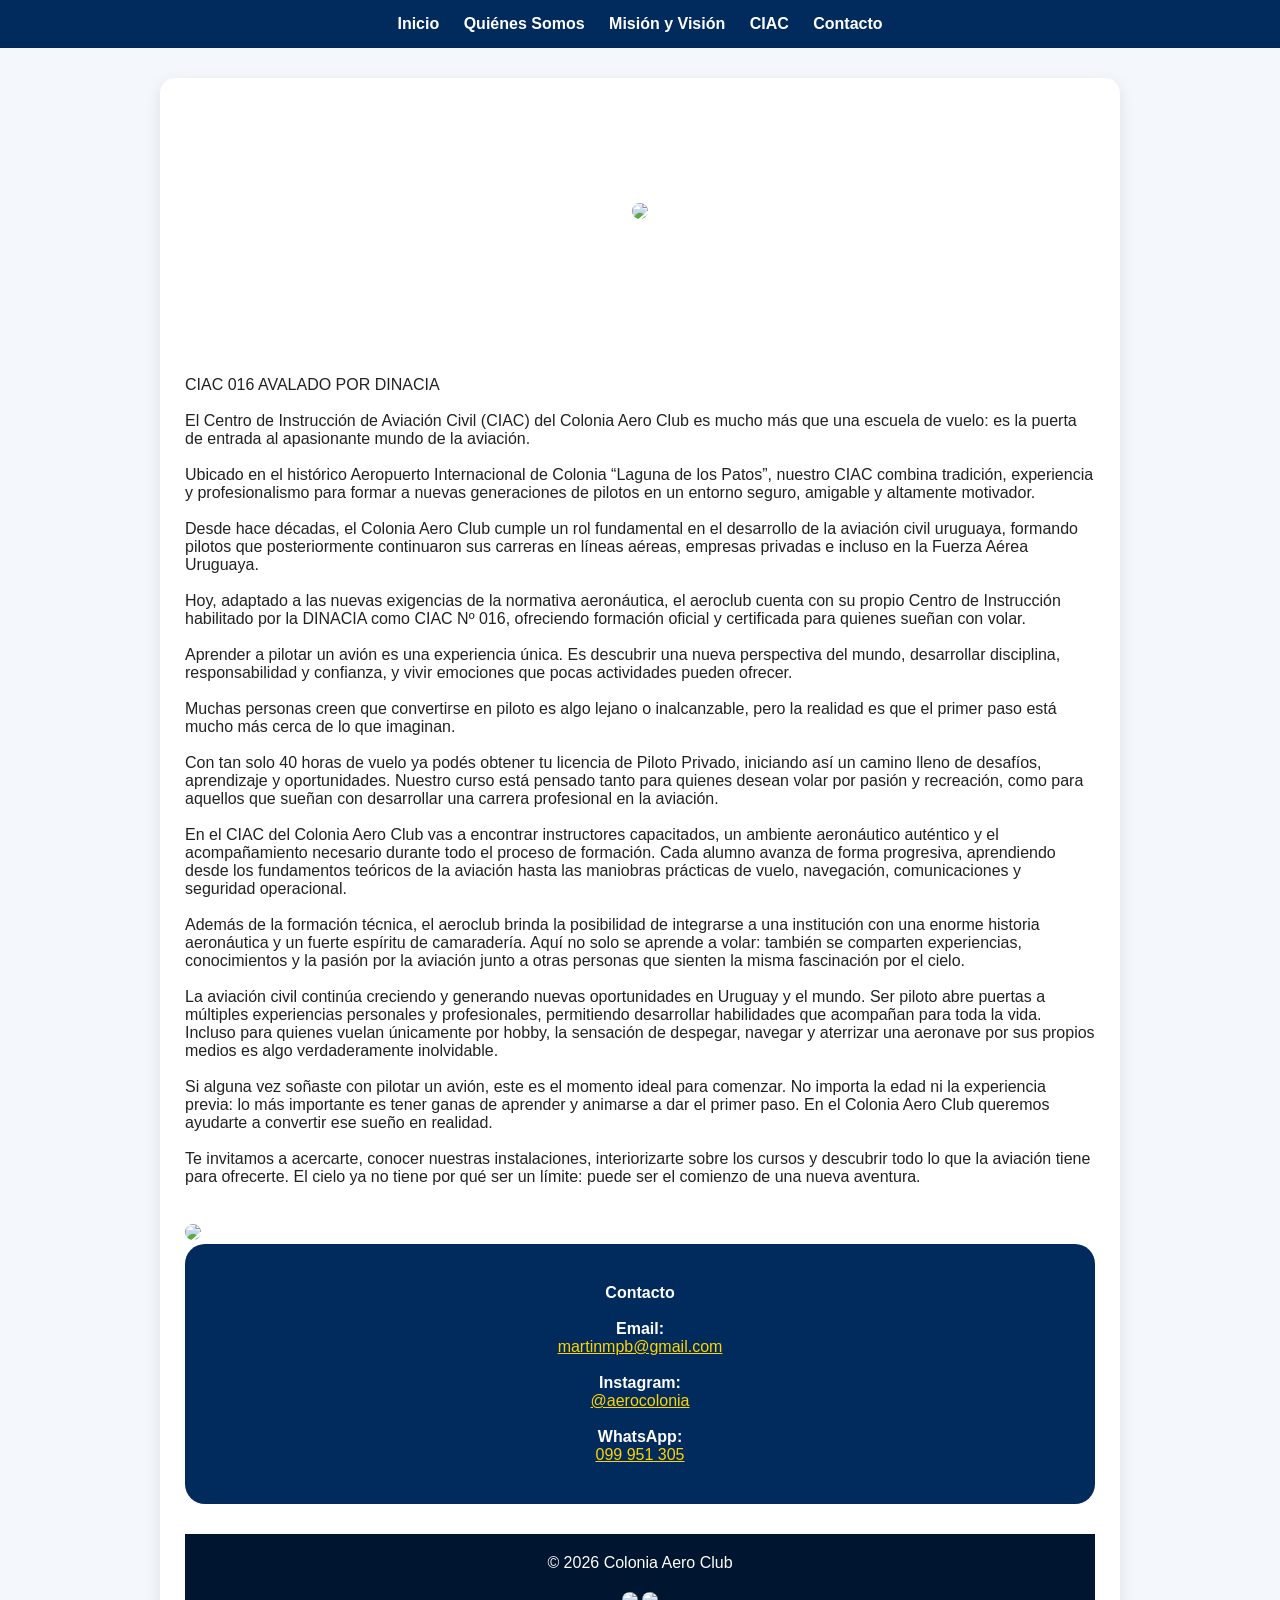
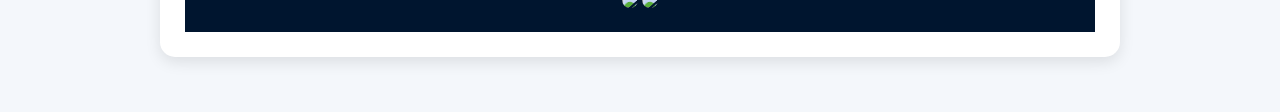
==== ciac.html @ 2aad38d1 "Update footer with images and paragraph" ====
<!DOCTYPE html>
<html lang="es">
<head>
<meta charset="UTF-8">
<meta name="viewport" content="width=device-width, initial-scale=1.0">
<title>CIAC</title>
<link rel="stylesheet" href="style.css">
</head>
<body>
<nav>
<a href="index.html">Inicio</a>
<a href="quienes-somos.html">Quiénes Somos</a>
<a href="mision-vision.html">Misión y Visión</a>
<a href="ciac.html">CIAC</a>
<a href="contacto.html">Contacto</a>
</nav>

<div class="container">
<div class="card">

<header>
<img src="ciac.webp" class="logo">
<h1>CIAC 016</h1>
<p>Desde 1941 formando pilotos.</p>
</header>

  <br>
<p> CIAC 016 AVALADO POR DINACIA </p>

  <br>
  
<p> El Centro de Instrucción de Aviación Civil (CIAC) del Colonia Aero Club es mucho más que una escuela de vuelo: es la puerta de entrada al apasionante mundo de la aviación.</p> 

   <br>
  
<p> Ubicado en el histórico Aeropuerto Internacional de Colonia “Laguna de los Patos”, nuestro CIAC combina tradición, experiencia y profesionalismo para formar a nuevas generaciones de pilotos en un entorno seguro, amigable y altamente motivador.</p>

   <br>

<p> Desde hace décadas, el Colonia Aero Club cumple un rol fundamental en el desarrollo de la aviación civil uruguaya, formando pilotos que posteriormente continuaron sus carreras en líneas aéreas, empresas privadas e incluso en la Fuerza Aérea Uruguaya.</p>

   <br>
  
<p> Hoy, adaptado a las nuevas exigencias de la normativa aeronáutica, el aeroclub cuenta con su propio Centro de Instrucción habilitado por la DINACIA como CIAC Nº 016, ofreciendo formación oficial y certificada para quienes sueñan con volar.</p>

   <br>
  
<p> Aprender a pilotar un avión es una experiencia única. Es descubrir una nueva perspectiva del mundo, desarrollar disciplina, responsabilidad y confianza, y vivir emociones que pocas actividades pueden ofrecer.</p> 

   <br>
  
<p> Muchas personas creen que convertirse en piloto es algo lejano o inalcanzable, pero la realidad es que el primer paso está mucho más cerca de lo que imaginan.</p>

   <br>
  
<p> Con tan solo 40 horas de vuelo ya podés obtener tu licencia de Piloto Privado, iniciando así un camino lleno de desafíos, aprendizaje y oportunidades. Nuestro curso está pensado tanto para quienes desean volar por pasión y recreación, como para aquellos que sueñan con desarrollar una carrera profesional en la aviación.</p>

   <br>
  
<p> En el CIAC del Colonia Aero Club vas a encontrar instructores capacitados, un ambiente aeronáutico auténtico y el acompañamiento necesario durante todo el proceso de formación. Cada alumno avanza de forma progresiva, aprendiendo desde los fundamentos teóricos de la aviación hasta las maniobras prácticas de vuelo, navegación, comunicaciones y seguridad operacional.</p>

   <br>
  
<p> Además de la formación técnica, el aeroclub brinda la posibilidad de integrarse a una institución con una enorme historia aeronáutica y un fuerte espíritu de camaradería. Aquí no solo se aprende a volar: también se comparten experiencias, conocimientos y la pasión por la aviación junto a otras personas que sienten la misma fascinación por el cielo.</p>

   <br>
  
<p> La aviación civil continúa creciendo y generando nuevas oportunidades en Uruguay y el mundo. Ser piloto abre puertas a múltiples experiencias personales y profesionales, permitiendo desarrollar habilidades que acompañan para toda la vida. Incluso para quienes vuelan únicamente por hobby, la sensación de despegar, navegar y aterrizar una aeronave por sus propios medios es algo verdaderamente inolvidable.</p>

   <br>
  
<p> Si alguna vez soñaste con pilotar un avión, este es el momento ideal para comenzar. No importa la edad ni la experiencia previa: lo más importante es tener ganas de aprender y animarse a dar el primer paso. En el Colonia Aero Club queremos ayudarte a convertir ese sueño en realidad.</p>

   <br>
  
<p> Te invitamos a acercarte, conocer nuestras instalaciones, interiorizarte sobre los cursos y descubrir todo lo que la aviación tiene para ofrecerte. El cielo ya no tiene por qué ser un límite: puede ser el comienzo de una nueva aventura. </p>

  <br>
  
<img src="avion2.jpg">

  <br>
  
  <section id="contacto">
    
    <div class="contact">
      <p><strong>Contacto</strong></p>
     
      <br>
      
      <p><strong>Email:</strong></p>
      <p>
        <a href="mailto:martinmpb@gmail.com">
          martinmpb@gmail.com
        </a>
      </p>

      <br>

      <p><strong>Instagram:</strong></p>
      <p>
        <a href="https://instagram.com/aerocolonia" target="_blank">
          @aerocolonia
        </a>
      </p>

      <br>

      <p><strong>WhatsApp:</strong></p>
      <p>
        <a href="https://wa.me/59899951305" target="_blank">
          099 951 305
        </a>
      </p>
    </div>
  </section>

<footer>
<p>© 2026 Colonia Aero Club</p>
<img src="logo.webp" class="logo a">
<img src="ciac.webp" class="logo b">
</footer>

</body>
</html>
---- style.css ----
*{
margin:0;
padding:0;
box-sizing:border-box;
font-family:Arial,sans-serif;
}

body{
background:#f4f7fb;
color:#222;
}

nav{
background: #002b5c;
padding:15px;
text-align:center;
}

nav a{
color:white;
margin:0 10px;
text-decoration:none;
font-weight:bold;
}

header{
background: url('hangar.jpg') center/cover;
padding:80px 20px;
text-align:center;
color:white;
}

.logo{
width:140px;
}

.logo a{
width:20px;
align:left;
}

.container{
max-width:1000px;
margin:auto;
padding:30px 20px;
}

.card{
background:white;
padding:25px;
border-radius:15px;
margin-bottom:25px;
box-shadow:0 5px 15px rgba(0,0,0,0.1);
}

.contact{
  background:#002b5c;
  color:white;
  border-radius:20px;
  padding:40px;
  text-align:center;
}

.contact a{
  color:#ffd400;
}

img{
width:100%;
border-radius:15px;
margin-top:20px;
}

footer{
background:#00152f;
color:white;
text-align:center;
padding:20px;
margin-top:30px;
}

@media(max-width:768px){
nav a{
display:block;
margin:10px 0;
}

header h1{
font-size:2rem;
}
}
}
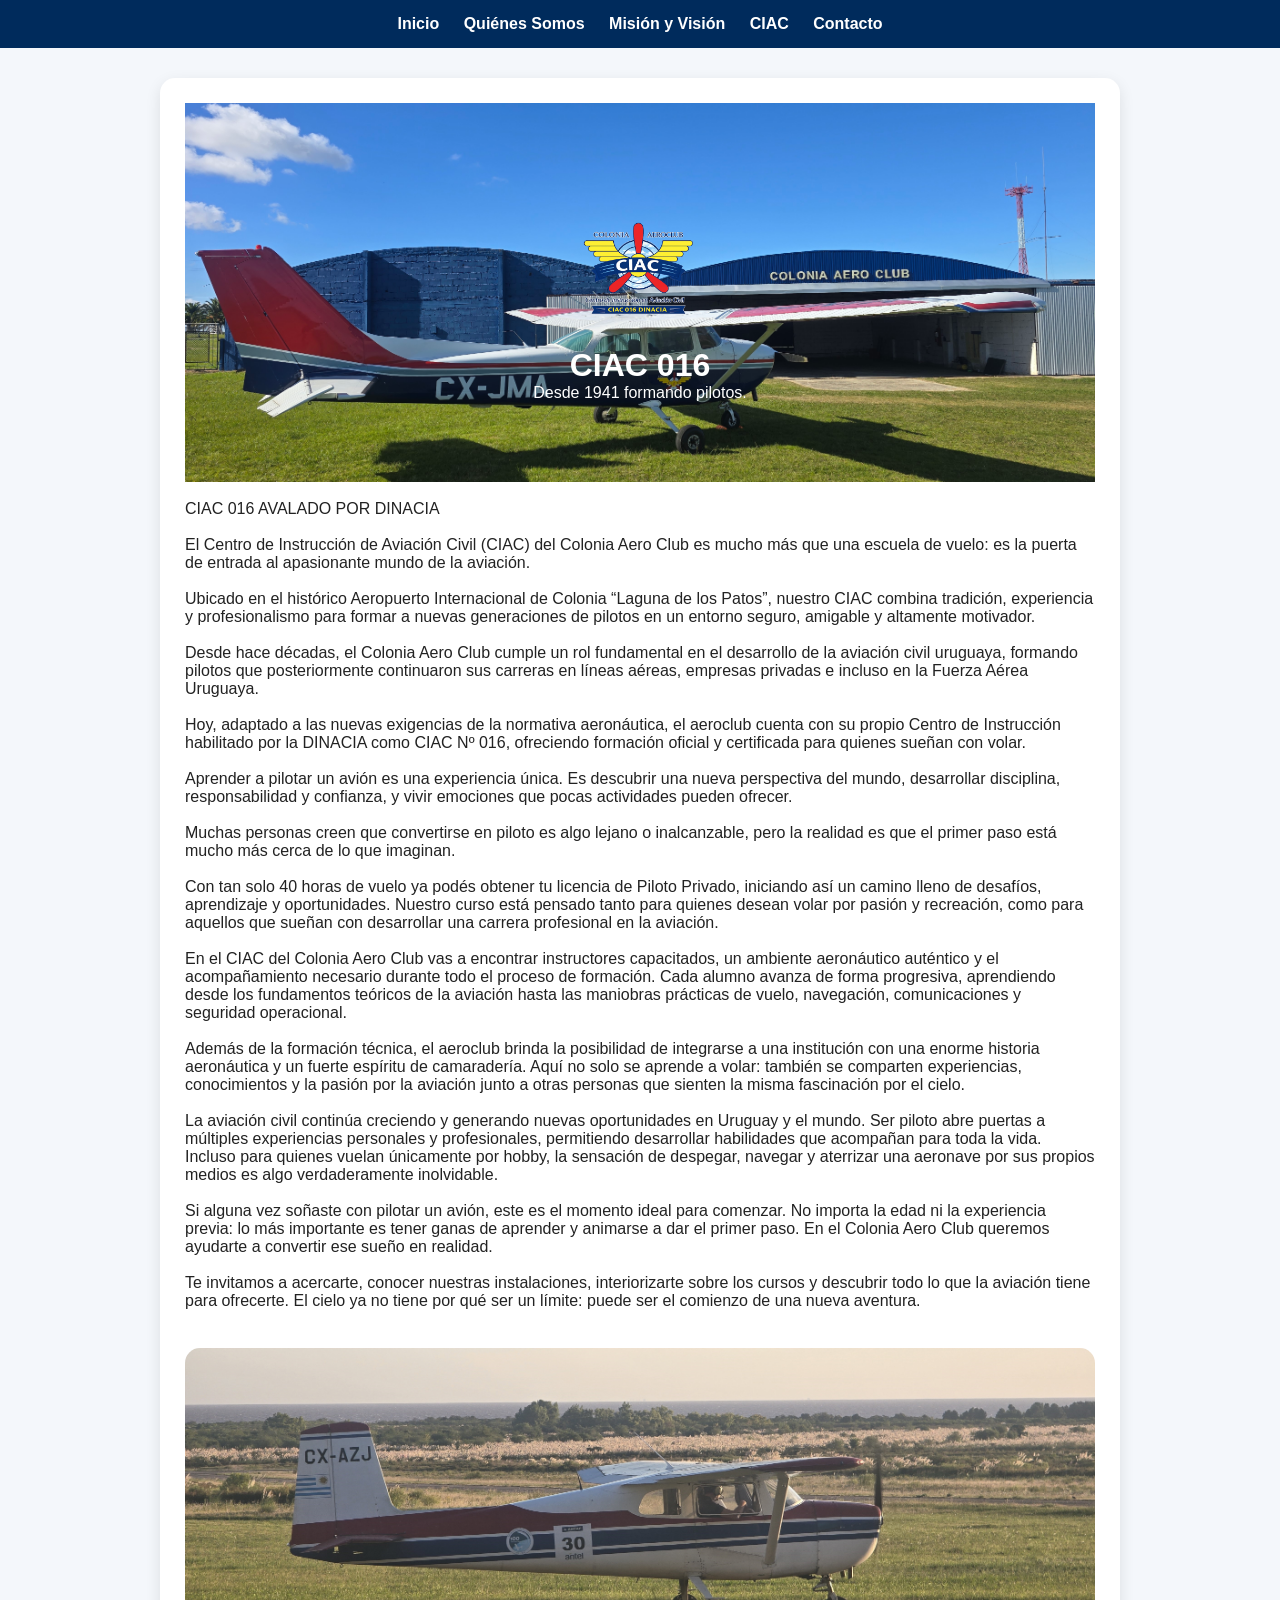
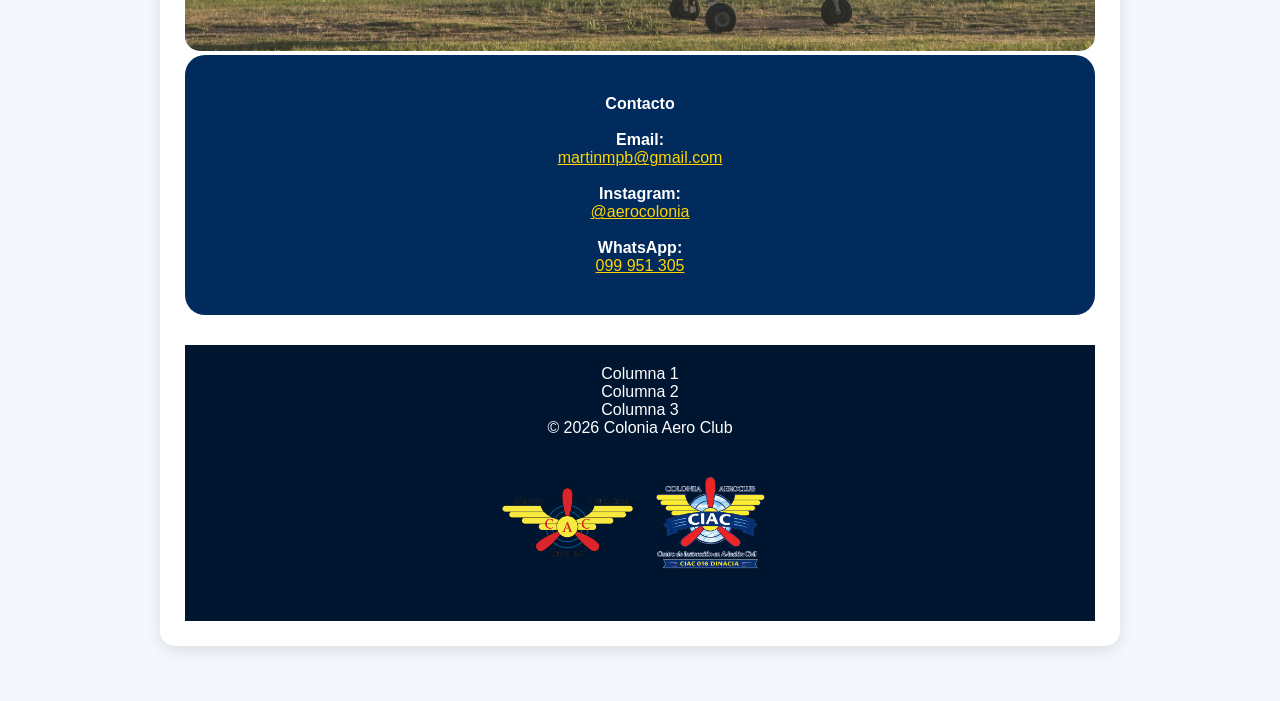
==== commit 8ba17e9e: "Add footer with columns and logos to ciac.html" ====
--- a/ciac.html
+++ b/ciac.html
@@ -116,6 +116,11 @@
   </section>
 
 <footer>
+<div class="contenedor-columnas">
+  <div class="columna">Columna 1</div>
+  <div class="columna">Columna 2</div>
+  <div class="columna">Columna 3</div>
+</div>
 <p>© 2026 Colonia Aero Club</p>
 <img src="logo.webp" class="logo a">
 <img src="ciac.webp" class="logo b">
--- a/style.css
+++ b/style.css
@@ -39,6 +39,10 @@
 align:left;
 }
 
+.logo b{
+width:20px;
+align:right;
+}
 .container{
 max-width:1000px;
 margin:auto;
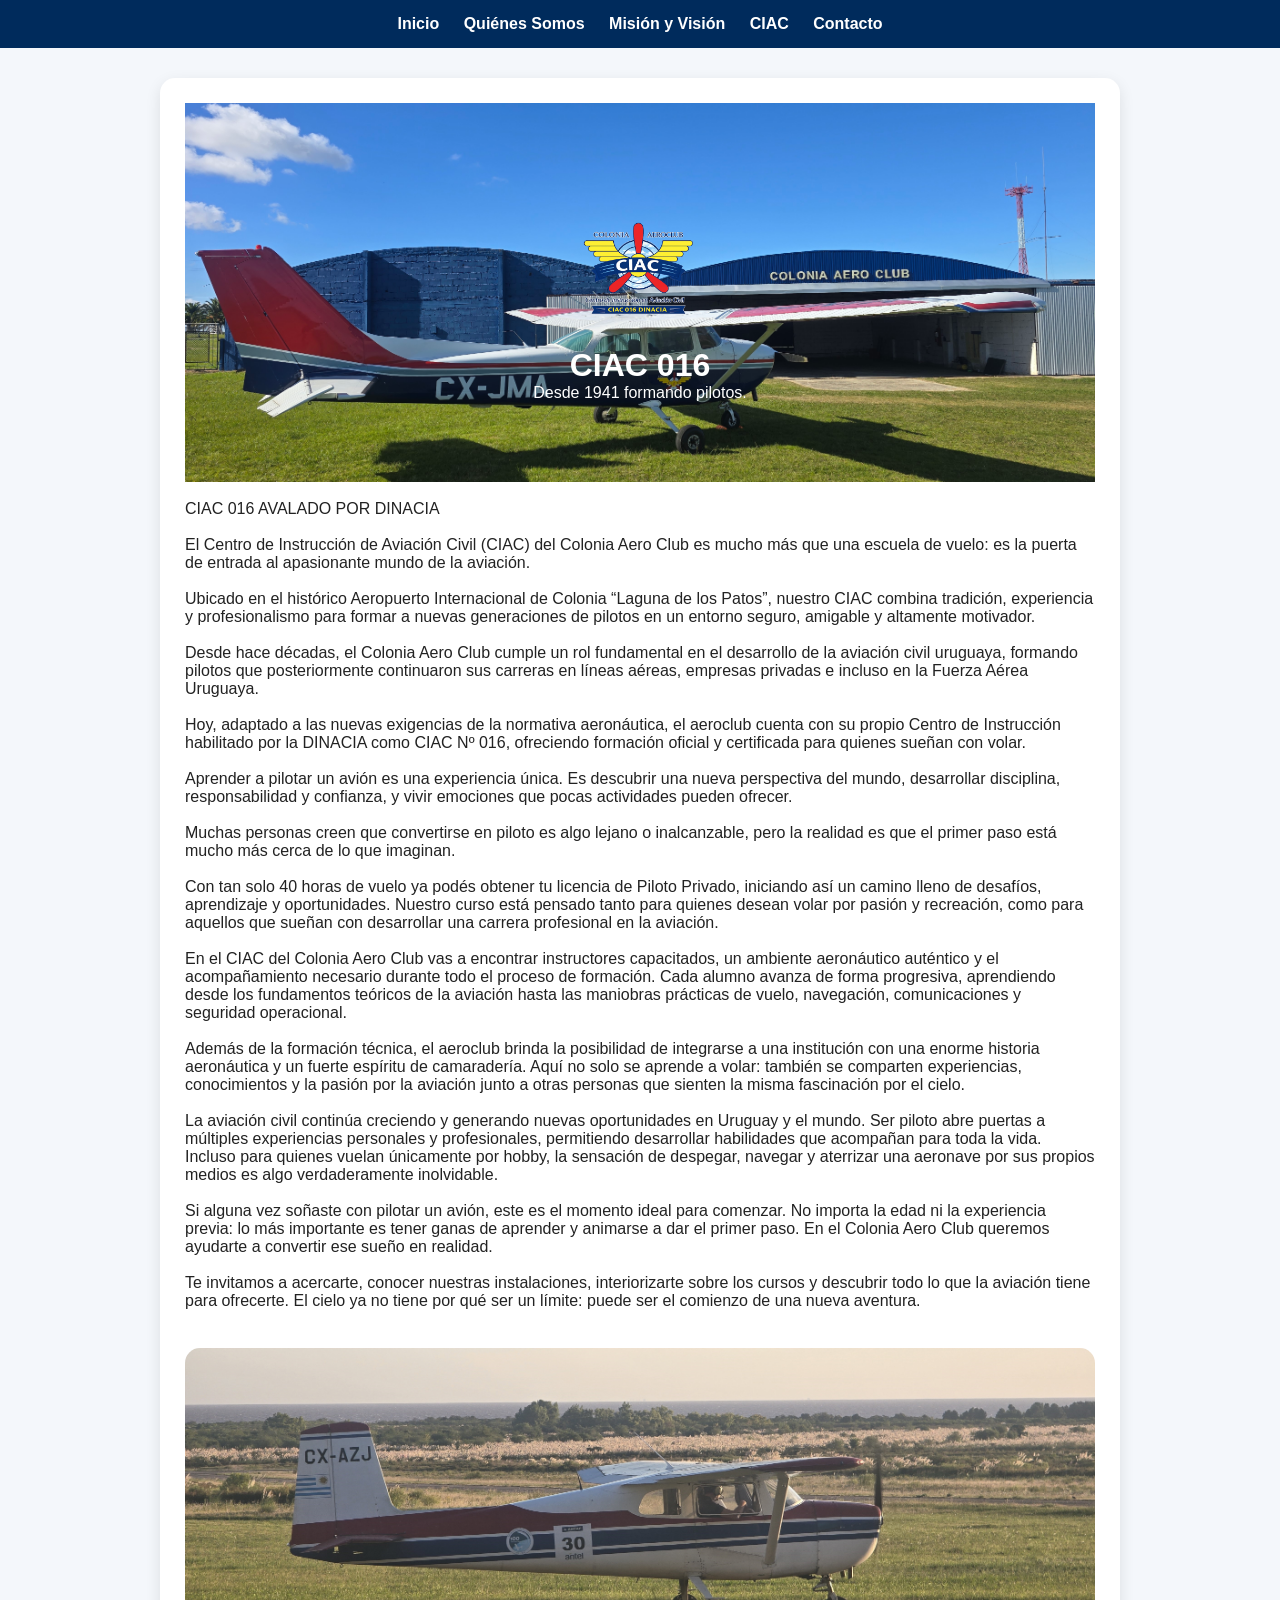
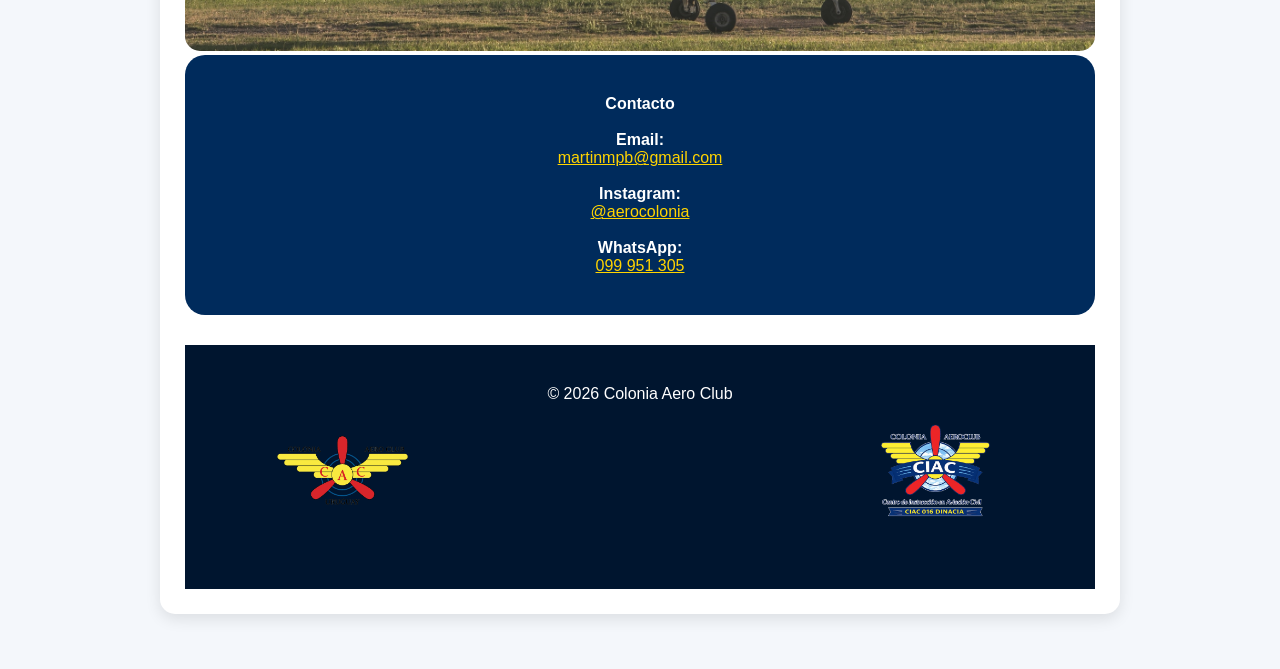
==== commit 03a6769d: "Update footer content in ciac.html" ====
--- a/ciac.html
+++ b/ciac.html
@@ -117,14 +117,10 @@
 
 <footer>
 <div class="contenedor-columnas">
-  <div class="columna">Columna 1</div>
-  <div class="columna">Columna 2</div>
-  <div class="columna">Columna 3</div>
+  <div class="columna"><img src="logo.webp" class="logo a"></div>
+  <div class="columna"><p>© 2026 Colonia Aero Club</p></div>
+  <div class="columna"><img src="ciac.webp" class="logo b"></div>
 </div>
-<p>© 2026 Colonia Aero Club</p>
-<img src="logo.webp" class="logo a">
-<img src="ciac.webp" class="logo b">
 </footer>
-
 </body>
 </html>
--- a/style.css
+++ b/style.css
@@ -83,6 +83,17 @@
 margin-top:30px;
 }
 
+.contenedor-columnas {
+  display: flex;
+  gap: 20px;
+}
+
+.columna {
+  flex: 1;
+  background:#00152f;
+  padding: 20px;
+}
+
 @media(max-width:768px){
 nav a{
 display:block;
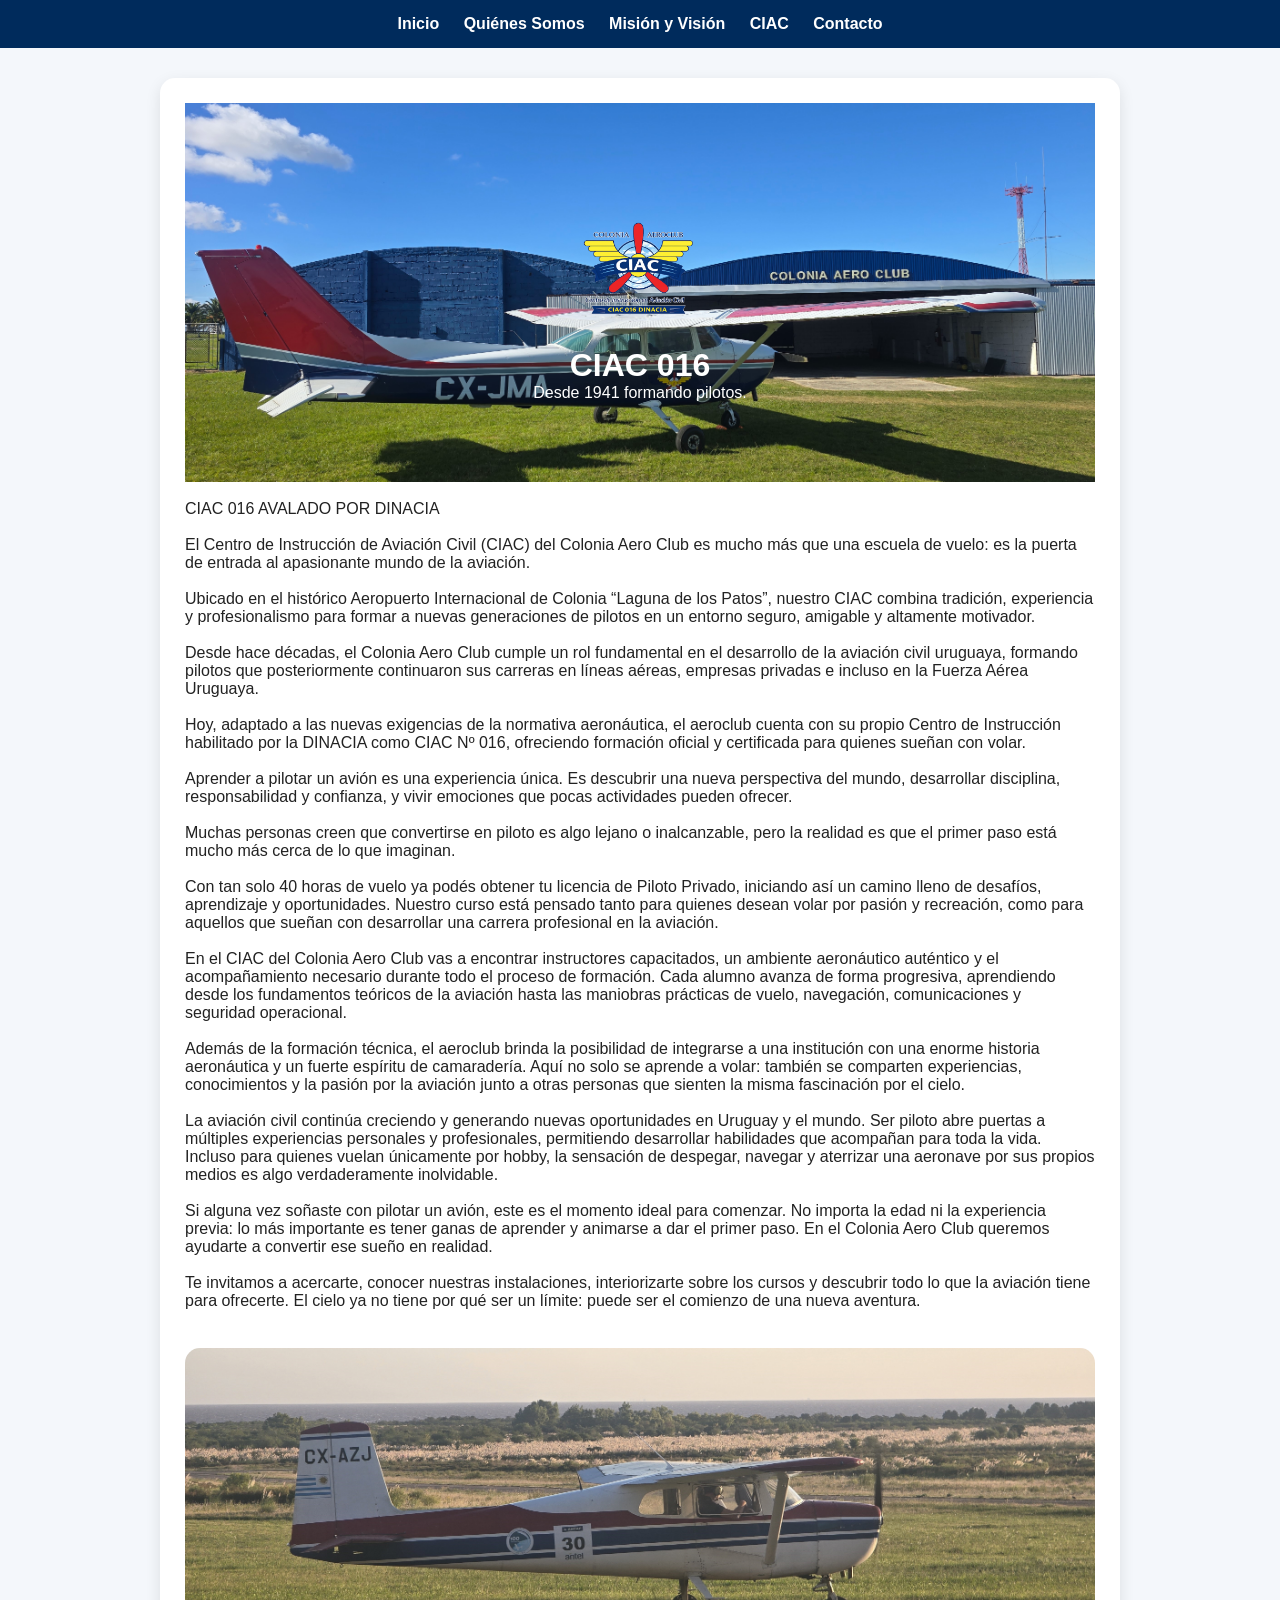
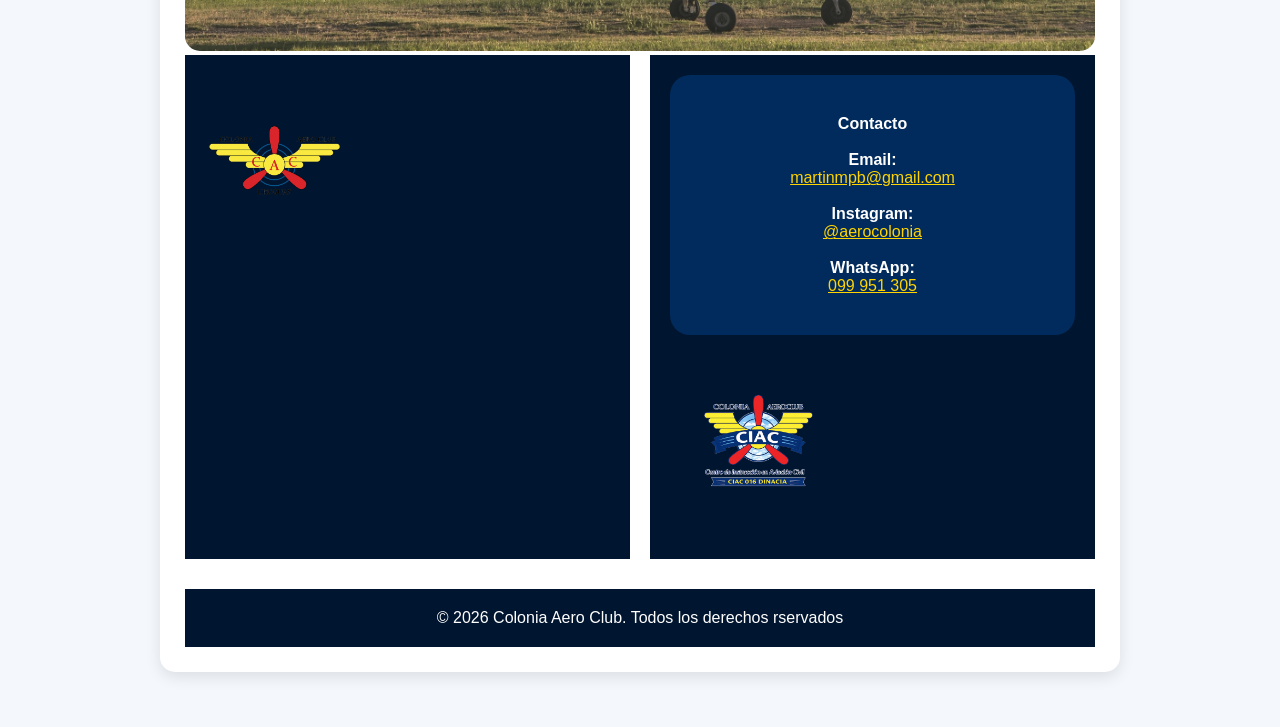
==== commit bd40c1b8: "Simplify footer in ciac.html Replaced footer structure with a simpler copyright message." ====
--- a/ciac.html
+++ b/ciac.html
@@ -82,6 +82,9 @@
   <br>
   
   <section id="contacto">
+     <div class="contenedor-columnas">
+      <div class="columna"><img src="logo.webp" class="logo a"></div>
+  <div class="columna">
     
     <div class="contact">
       <p><strong>Contacto</strong></p>
@@ -112,15 +115,12 @@
           099 951 305
         </a>
       </p>
+      </div>
+      <div class="columna"><img src="ciac.webp" class="logo b"></div>
+    </div> 
     </div>
   </section>
 
-<footer>
-<div class="contenedor-columnas">
-  <div class="columna"><img src="logo.webp" class="logo a"></div>
-  <div class="columna"><p>© 2026 Colonia Aero Club</p></div>
-  <div class="columna"><img src="ciac.webp" class="logo b"></div>
-</div>
-</footer>
+<footer><p>&copy; 2026 Colonia Aero Club. Todos los derechos rservados</p></footer>
 </body>
 </html>
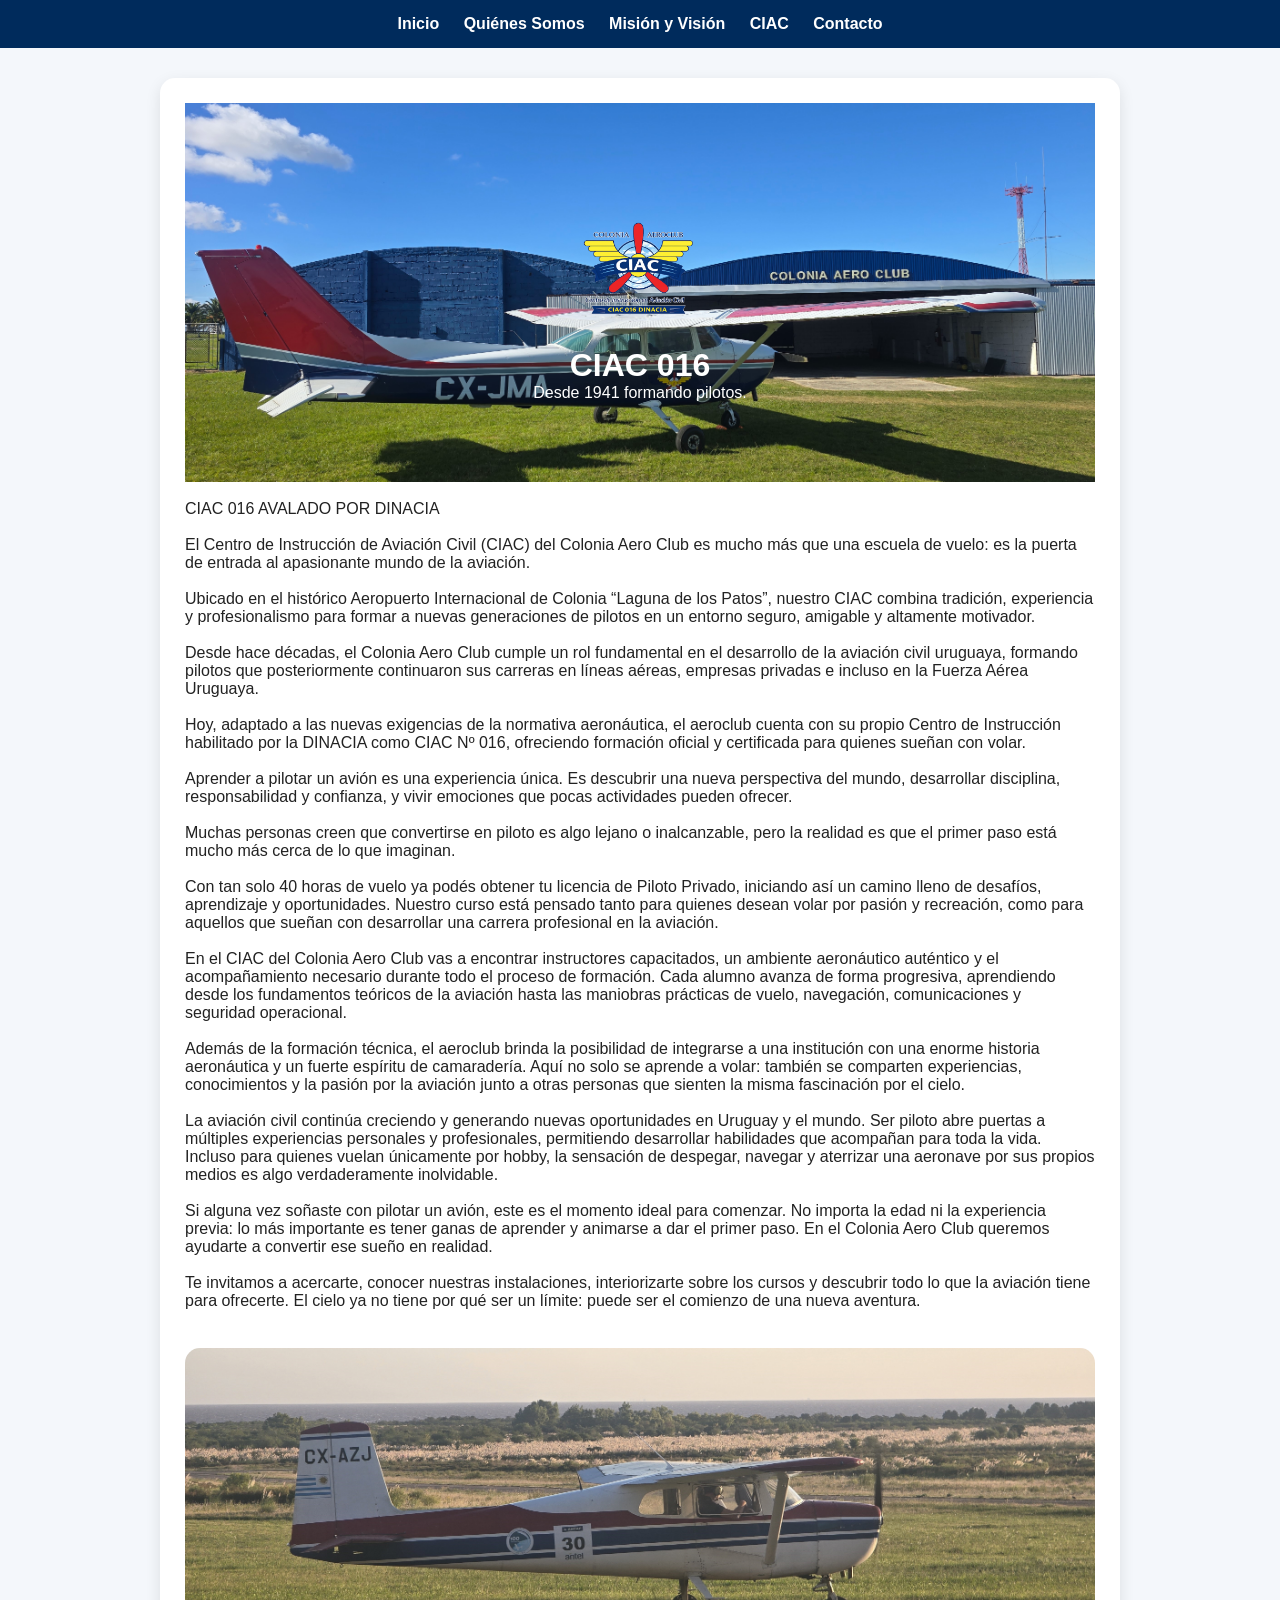
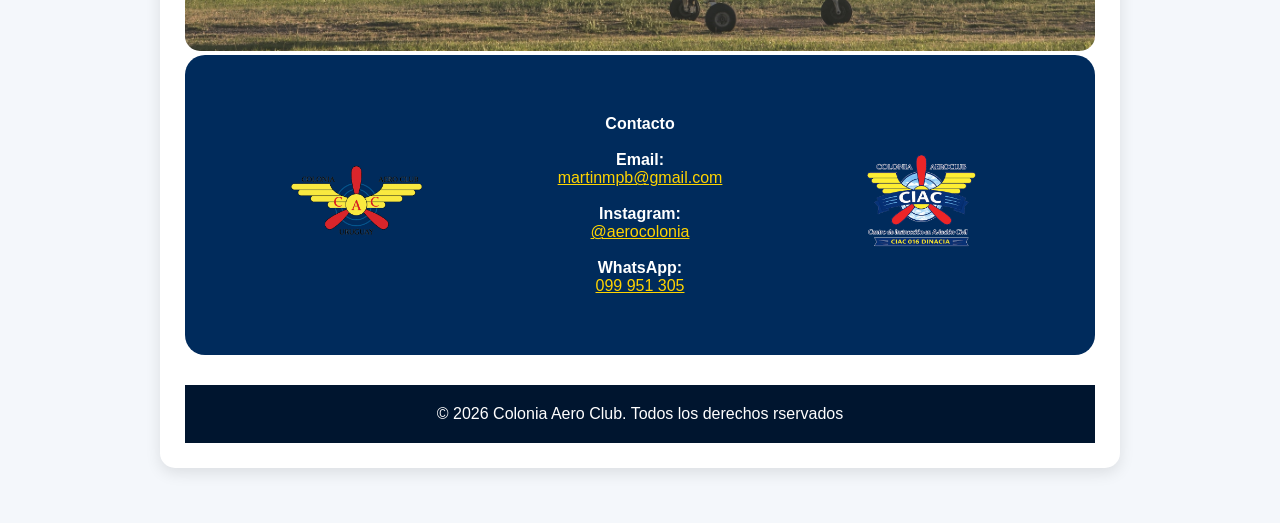
==== commit 26ebbc27: "Refactor contact section for improved structure" ====
--- a/ciac.html
+++ b/ciac.html
@@ -82,39 +82,20 @@
   <br>
   
   <section id="contacto">
-     <div class="contenedor-columnas">
+    <div class="contact">
+    <div class="contenedor-columnas">
       <div class="columna"><img src="logo.webp" class="logo a"></div>
-  <div class="columna">
-    
-    <div class="contact">
+      <div class="columna">    
       <p><strong>Contacto</strong></p>
-     
+   <br>
+      <p><strong>Email:</strong></p>
+      <p><a href="mailto:martinmpb@gmail.com">martinmpb@gmail.com</a></p>
       <br>
-      
-      <p><strong>Email:</strong></p>
-      <p>
-        <a href="mailto:martinmpb@gmail.com">
-          martinmpb@gmail.com
-        </a>
-      </p>
-
+      <p><strong>Instagram:</strong></p>
+      <p><a href="https://instagram.com/aerocolonia" target="_blank">@aerocolonia</a></p>
       <br>
-
-      <p><strong>Instagram:</strong></p>
-      <p>
-        <a href="https://instagram.com/aerocolonia" target="_blank">
-          @aerocolonia
-        </a>
-      </p>
-
-      <br>
-
       <p><strong>WhatsApp:</strong></p>
-      <p>
-        <a href="https://wa.me/59899951305" target="_blank">
-          099 951 305
-        </a>
-      </p>
+      <p><a href="https://wa.me/59899951305" target="_blank">099 951 305</a></p>
       </div>
       <div class="columna"><img src="ciac.webp" class="logo b"></div>
     </div> 
--- a/style.css
+++ b/style.css
@@ -90,7 +90,7 @@
 
 .columna {
   flex: 1;
-  background:#00152f;
+  background:#002b5c;
   padding: 20px;
 }
 
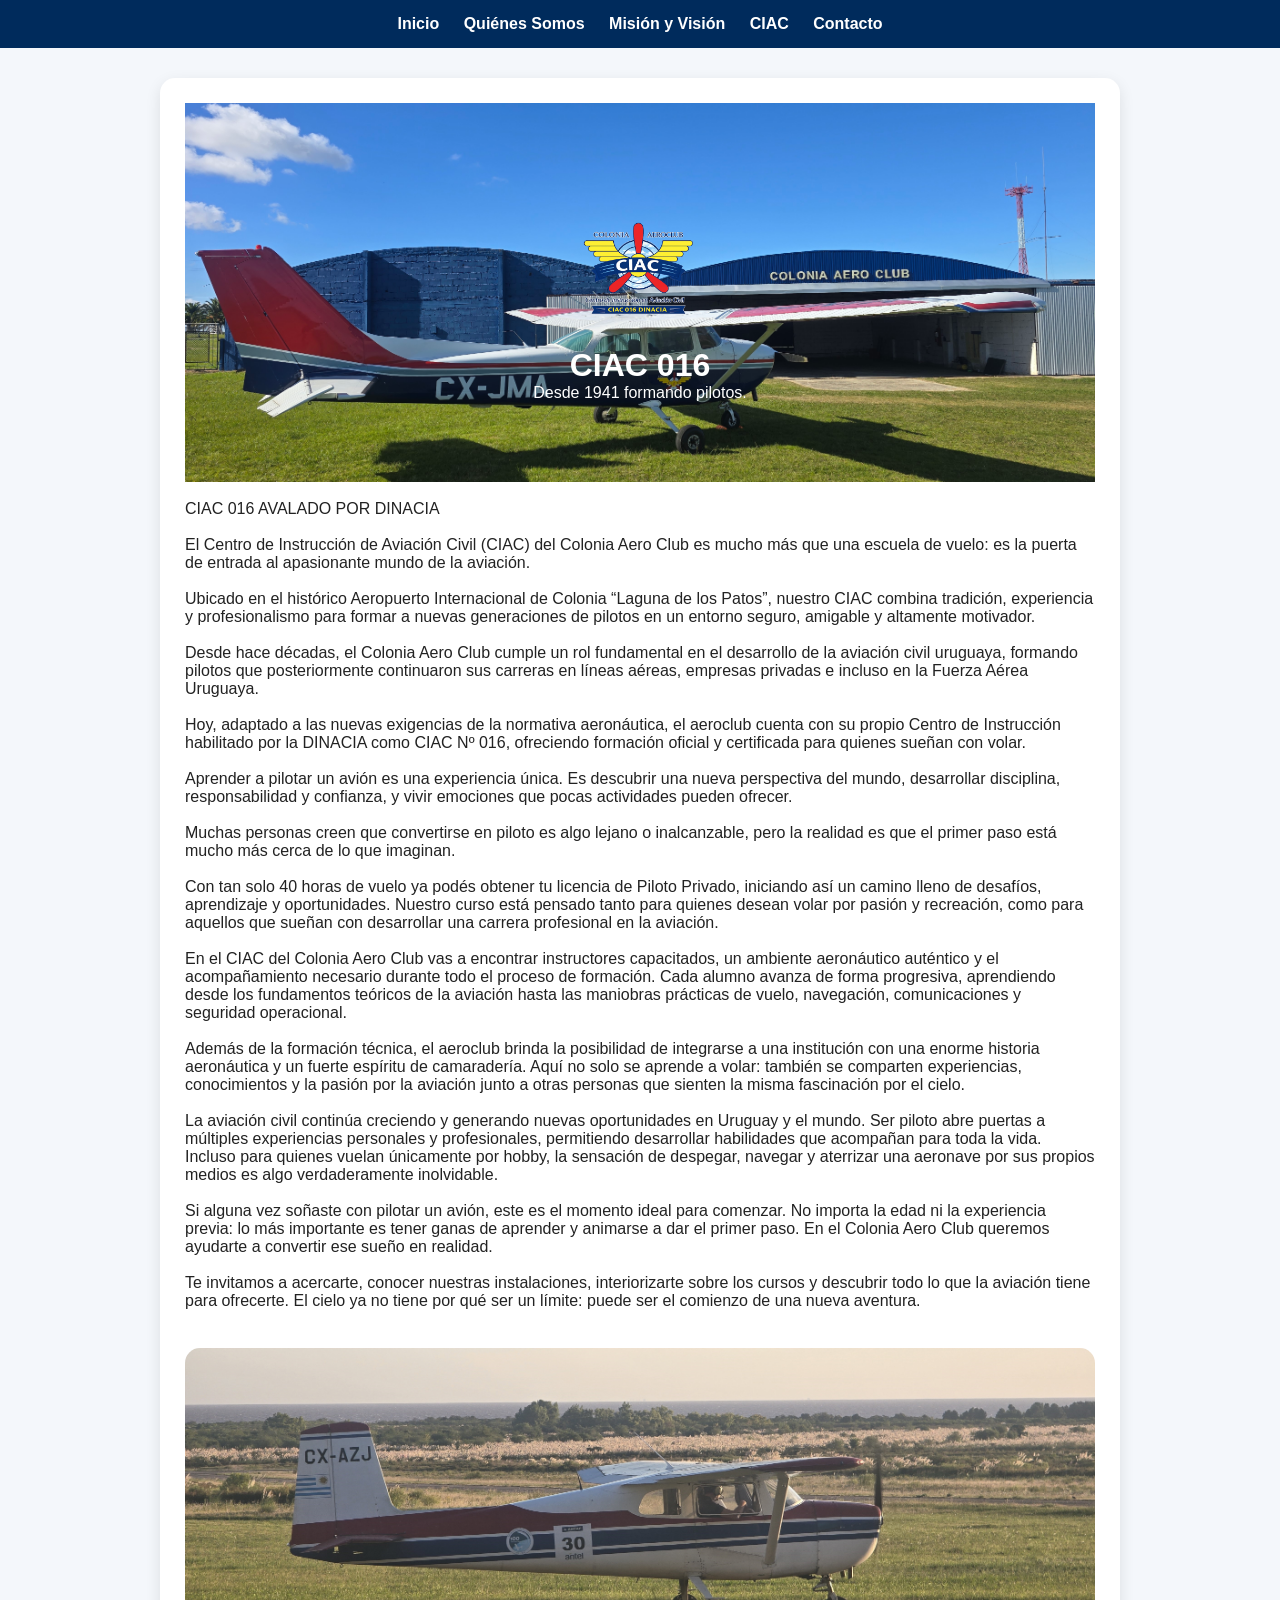
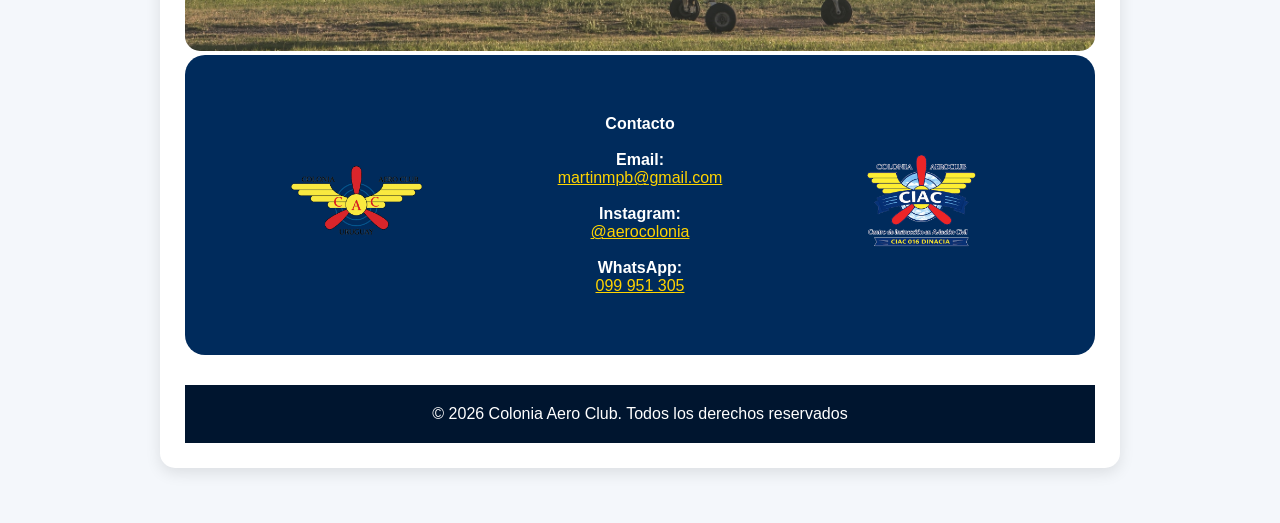
==== commit dba0ad1a: "Fix typo in footer text from 'rservados' to 'reservados'" ====
--- a/ciac.html
+++ b/ciac.html
@@ -102,6 +102,6 @@
     </div>
   </section>
 
-<footer><p>&copy; 2026 Colonia Aero Club. Todos los derechos rservados</p></footer>
+<footer><p>&copy; 2026 Colonia Aero Club. Todos los derechos reservados</p></footer>
 </body>
 </html>
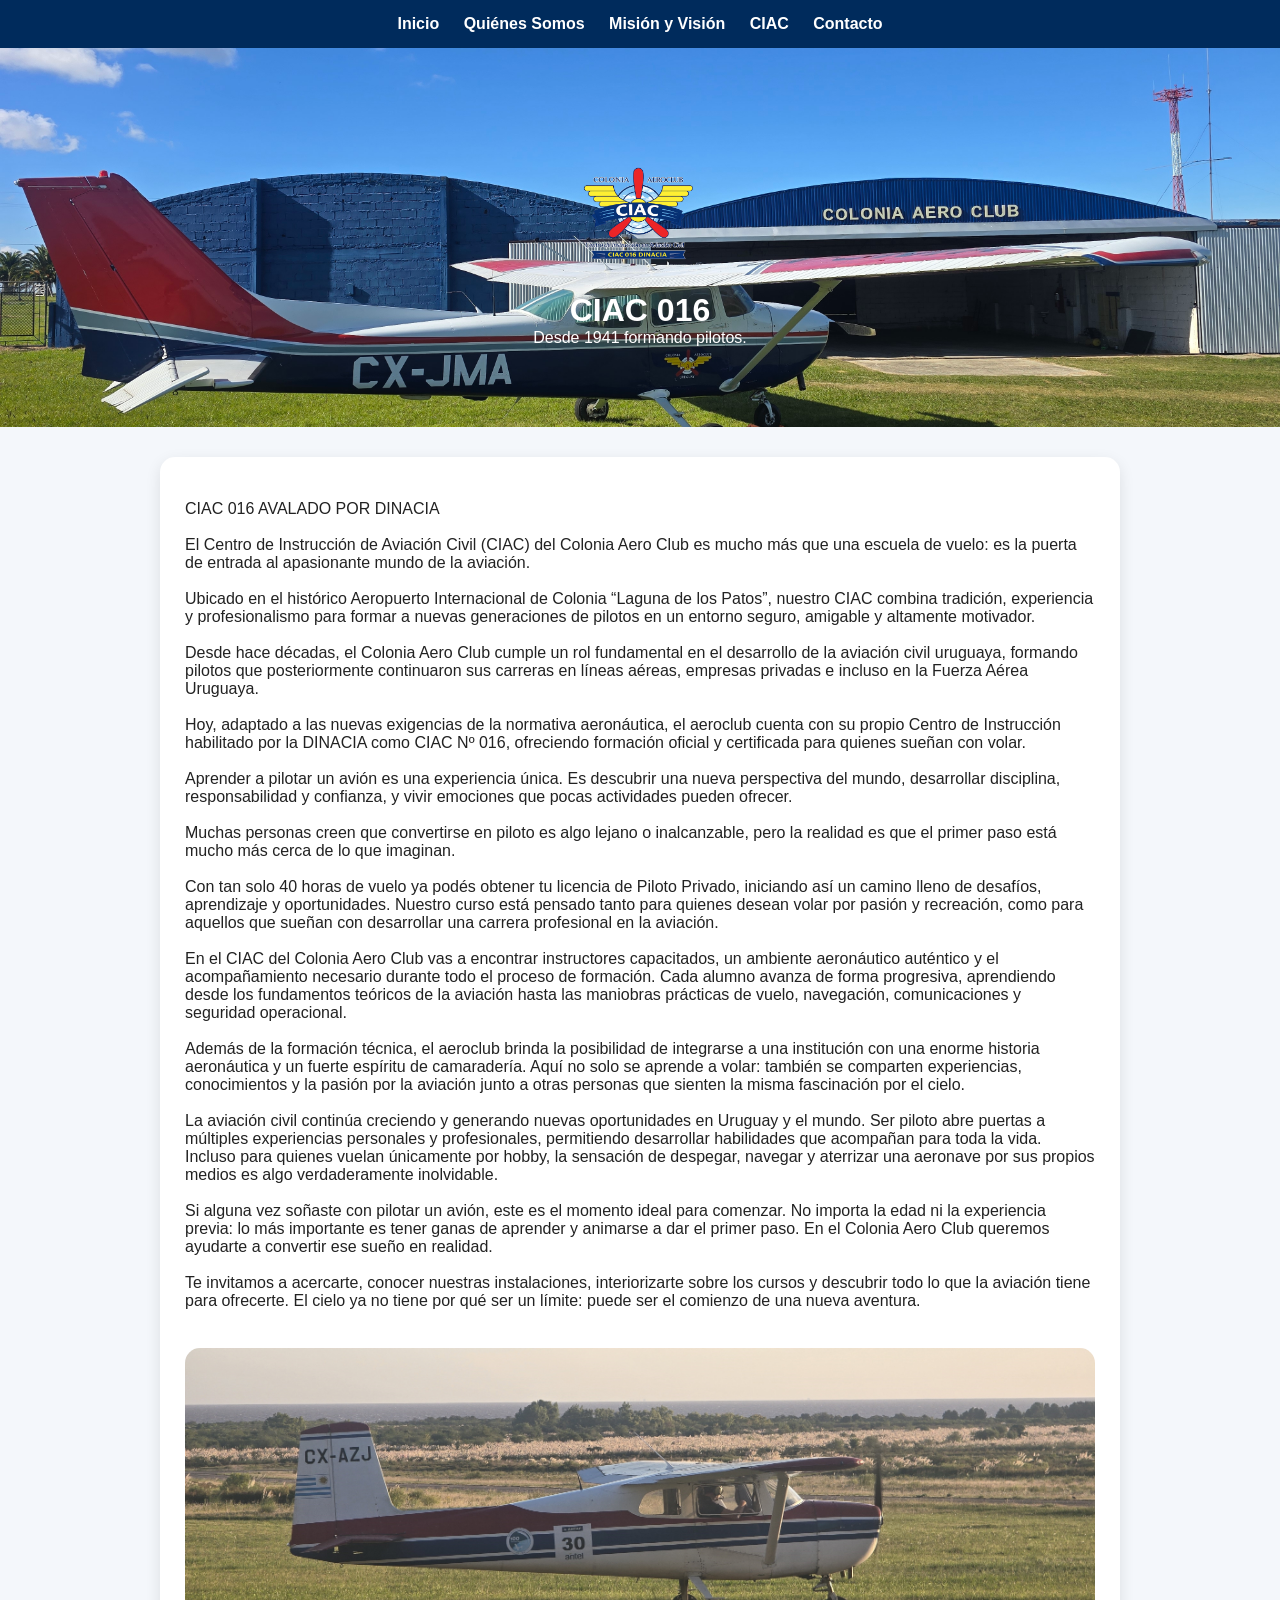
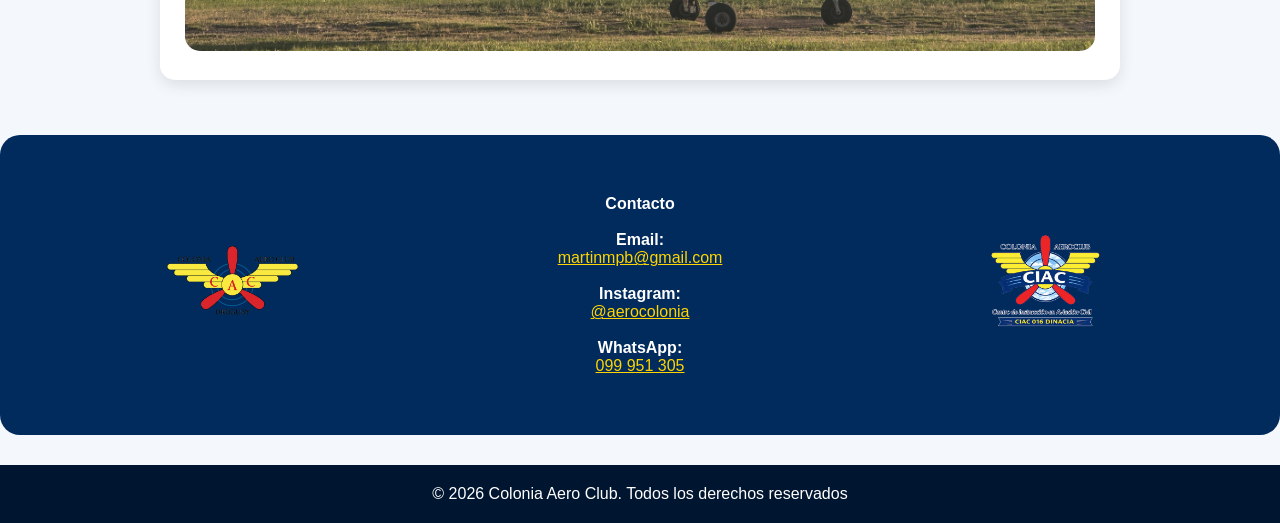
==== commit 412a93b2: "Fix HTML structure by closing div tags" ====
--- a/ciac.html
+++ b/ciac.html
@@ -15,14 +15,14 @@
 <a href="contacto.html">Contacto</a>
 </nav>
 
-<div class="container">
-<div class="card">
-
 <header>
 <img src="ciac.webp" class="logo">
 <h1>CIAC 016</h1>
 <p>Desde 1941 formando pilotos.</p>
 </header>
+  
+<div class="container">
+<div class="card">
 
   <br>
 <p> CIAC 016 AVALADO POR DINACIA </p>
@@ -78,8 +78,8 @@
   <br>
   
 <img src="avion2.jpg">
-
-  <br>
+</div>
+</div>
   
   <section id="contacto">
     <div class="contact">
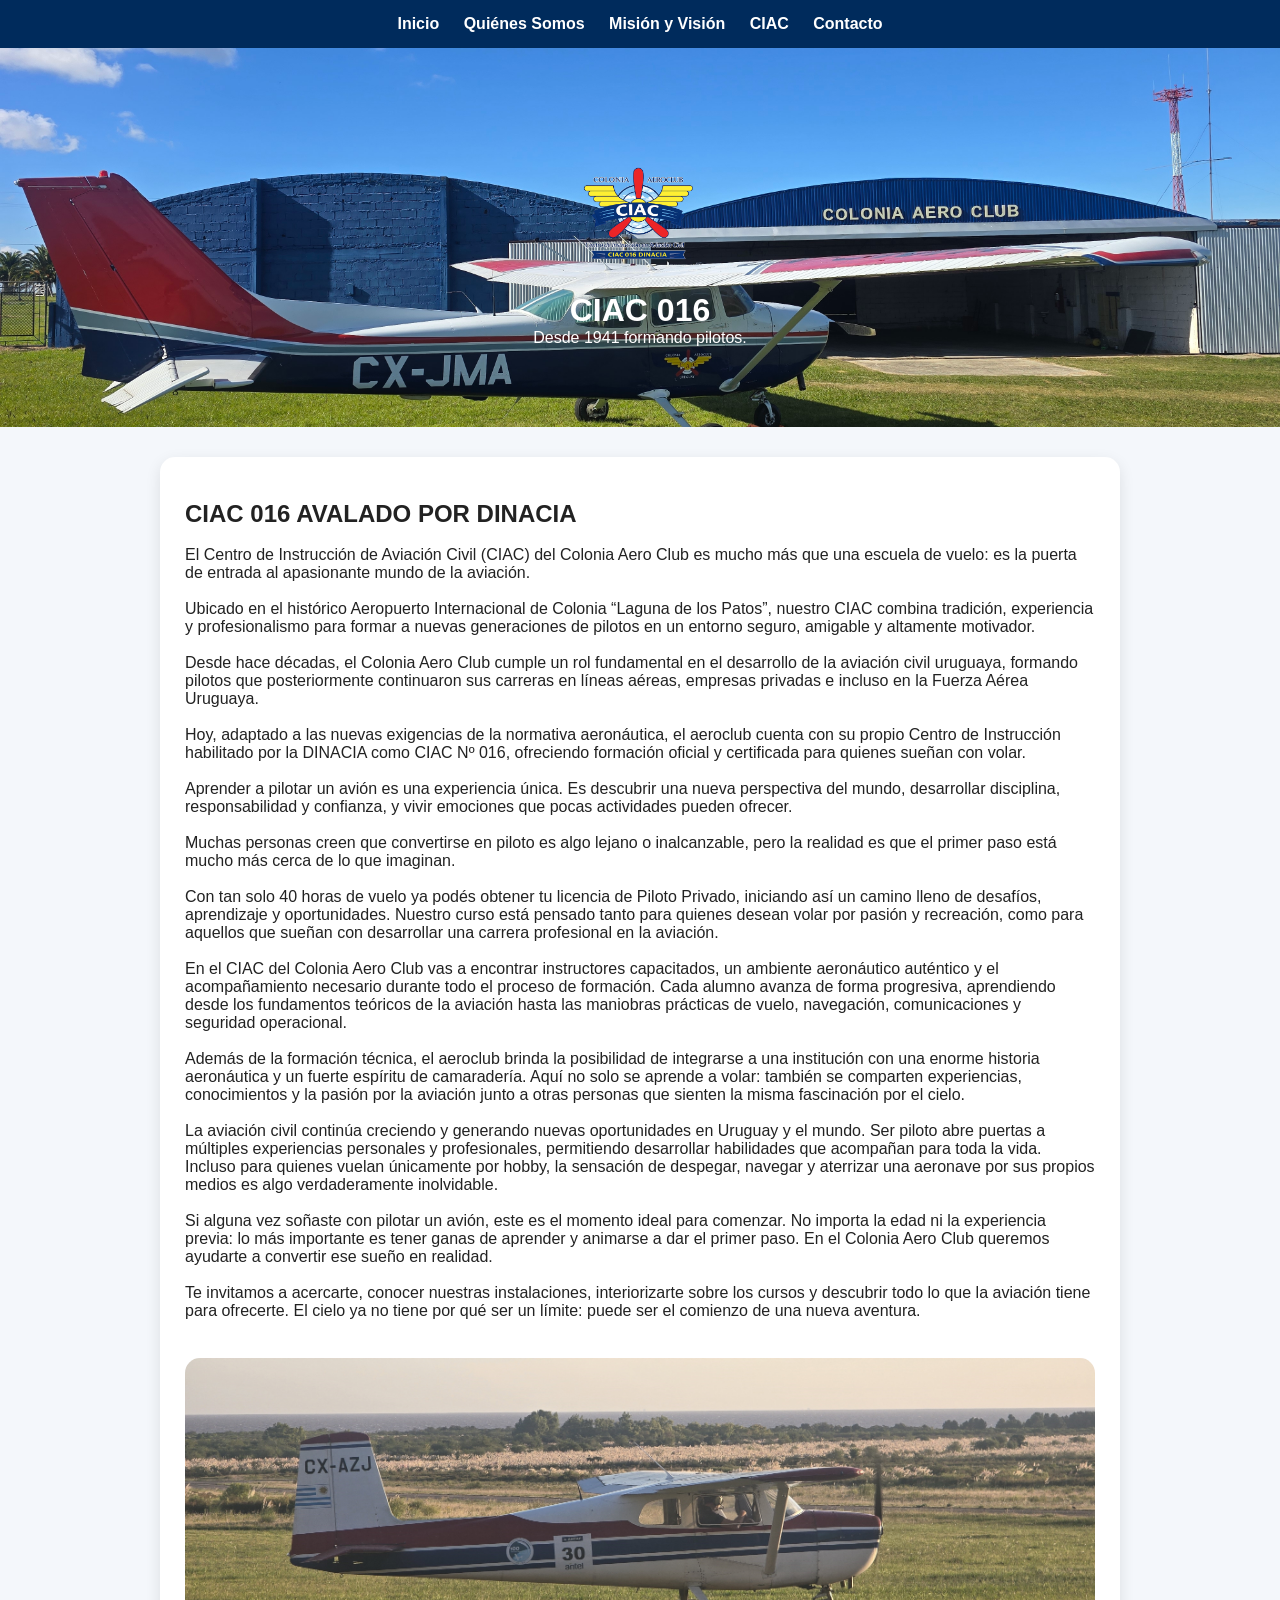
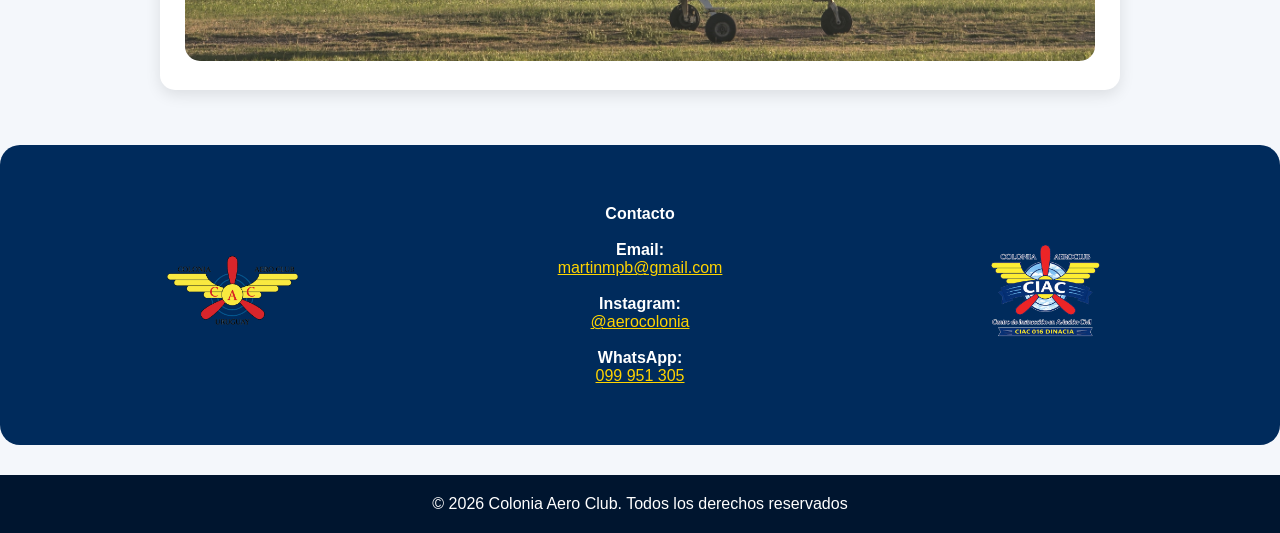
==== commit 41dddac9: "Update CIAC heading to use h2 tag" ====
--- a/ciac.html
+++ b/ciac.html
@@ -25,7 +25,7 @@
 <div class="card">
 
   <br>
-<p> CIAC 016 AVALADO POR DINACIA </p>
+<p> <h2>CIAC 016 AVALADO POR DINACIA</h2> </p>
 
   <br>
   
